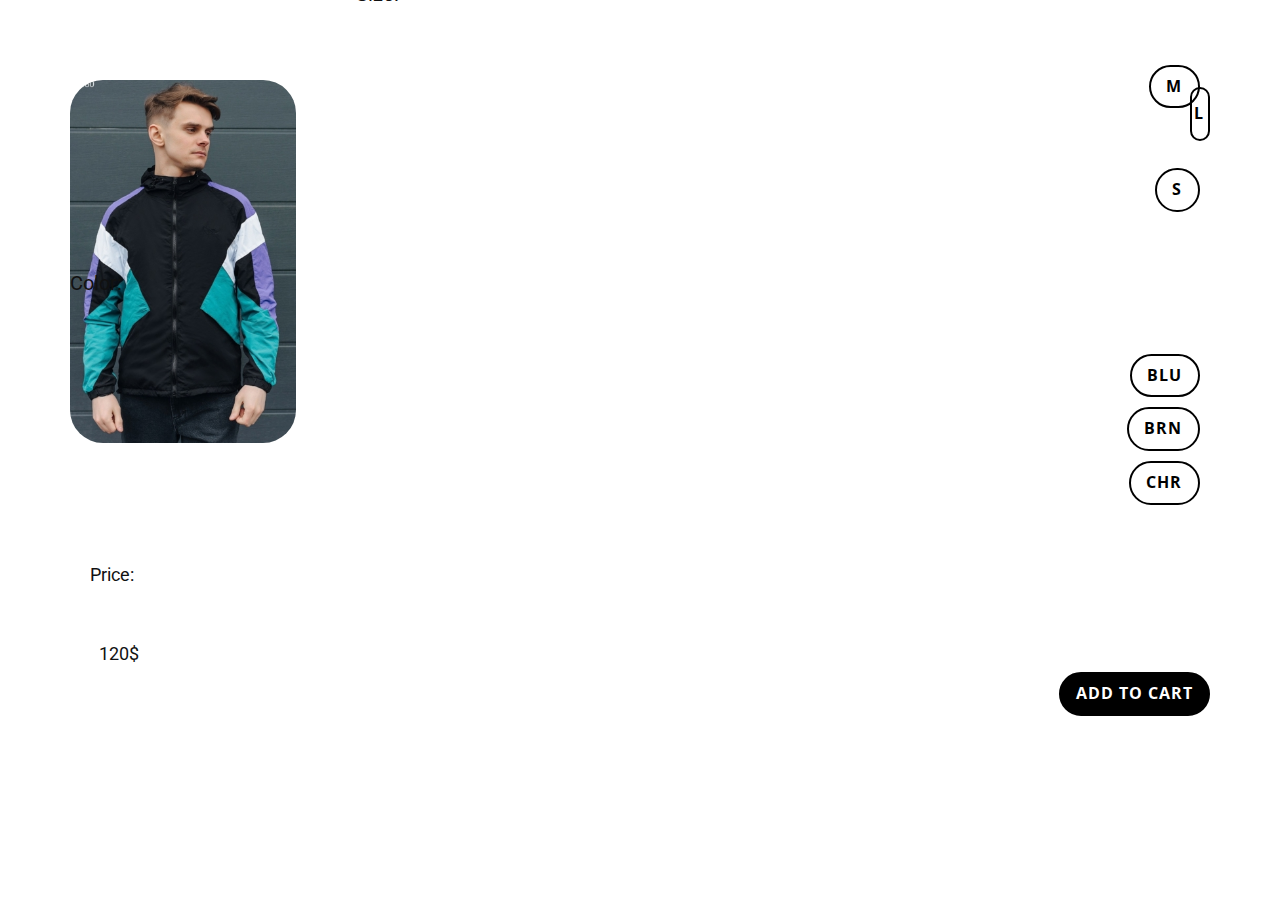
==== index.html @ 29a9a9c2 "Импорт всех существующих файлов сайта" ====
<!DOCTYPE html>
<html style="font-size: 16px;">
  <head>
    <meta name="viewport" content="width=device-width, initial-scale=1.0">
    <meta charset="utf-8">
    <meta name="keywords" content="Size:, Color:, Price:​, 120$">
    <meta name="description" content="">
    <meta name="page_type" content="np-template-header-footer-from-plugin">
    <title>О нас</title>
    <link rel="stylesheet" href="nicepage.css" media="screen">
<link rel="stylesheet" href="О-нас.css" media="screen">
    <script class="u-script" type="text/javascript" src="jquery.js" defer=""></script>
    <script class="u-script" type="text/javascript" src="nicepage.js" defer=""></script>
    <meta name="generator" content="Nicepage 4.9.5, nicepage.com">
    
    <link id="u-theme-google-font" rel="stylesheet" href="https://fonts.googleapis.com/css?family=Roboto:100,100i,300,300i,400,400i,500,500i,700,700i,900,900i|Open+Sans:300,300i,400,400i,500,500i,600,600i,700,700i,800,800i">
    
    
    <script type="application/ld+json">{
		"@context": "http://schema.org",
		"@type": "Organization",
		"name": ""
}</script>
    <meta name="theme-color" content="#478ac9">
    <meta property="og:title" content="О нас">
    <meta property="og:type" content="website">
  </head>
  <body data-home-page="О-нас.html" data-home-page-title="О нас" class="u-body u-xl-mode"><header class="u-clearfix u-header u-header" id="sec-addf"><div class="u-align-left-xs u-clearfix u-sheet u-valign-middle-lg u-valign-middle-md u-valign-middle-sm u-valign-middle-xl u-sheet-1"></div></header>
    <section class="u-clearfix u-section-1" id="sec-8db0">
    
      <div class="u-clearfix u-sheet u-sheet-1">
     
       
        <img class="u-image u-image-round u-radius-33 u-image-1" src="images/7acb15f64e4e4f55aa6701a86f646e0c.jpeg" alt="" data-image-width="378" data-image-height="552">
        <a id="buto" class="u-active-palette-1-base u-border-2 u-border-active-black u-border-black u-border-hover-black u-btn u-btn-round u-button-style u-none u-radius-50 u-btn-1">L</a>
        <h1 class="u-text u-text-1">Size:</h1>
        <a id="buto" class="u-active-palette-1-base u-border-2 u-border-active-black u-border-black u-border-hover-black u-btn u-btn-round u-button-style u-none u-radius-50 u-btn-2">M</a>
        <a id="buto" class="u-active-palette-1-base u-border-2 u-border-active-black u-border-black u-border-hover-black u-btn u-btn-round u-button-style u-none u-radius-50 u-btn-3">S</a>
        <h1 class="u-text u-text-default-xs u-text-2">Color:</h1>
        <a id="buto1" class="u-active-palette-1-base u-border-2 u-border-active-black u-border-black u-border-hover-black u-btn u-btn-round u-button-style u-none u-radius-50 u-btn-4">Blu</a>
        <a id="buto" class="u-active-palette-1-base u-border-2 u-border-active-black u-border-black u-border-hover-black u-btn u-btn-round u-button-style u-none u-radius-50 u-btn-5">Brn</a>
        <a id="buto" class="u-active-palette-1-base u-border-2 u-border-active-black u-border-black u-border-hover-black u-btn u-btn-round u-button-style u-none u-radius-50 u-btn-6">Chr</a>
        <h1 class="u-text u-text-default-xs u-text-3">Price: </h1>
        <h2 class="u-text u-text-default-xs u-text-4">120$</h2>
        <a  class="u-active-palette-1-base u-black u-border-2 u-border-active-black u-border-black u-border-hover-black u-btn u-btn-round u-button-style u-radius-50 u-btn-7">Add to cart</a>
      </div>
    </section>
    <script>
    var btn = document.getElementById("buto1");
    btn.addEventListener("click", function() {
    this.classList.add("active");
    });
    
    
        </script>
        <style>
    
    .active {
    background-color: rgb(0, 0, 0);
    } </style>
    <footer class="u-align-center u-clearfix u-footer u-white u-footer" id="sec-1e5b"><div class="u-align-left-xs u-clearfix u-sheet u-sheet-1"></div></footer>
    <script>
      var btn = document.getElementById("buto");
btn.addEventListener("click", function() {
this.classList.add("active");
});


    </script>
    <style>

.active {
background-color: rgb(0, 0, 0);
} </style>
  </body>
</html>
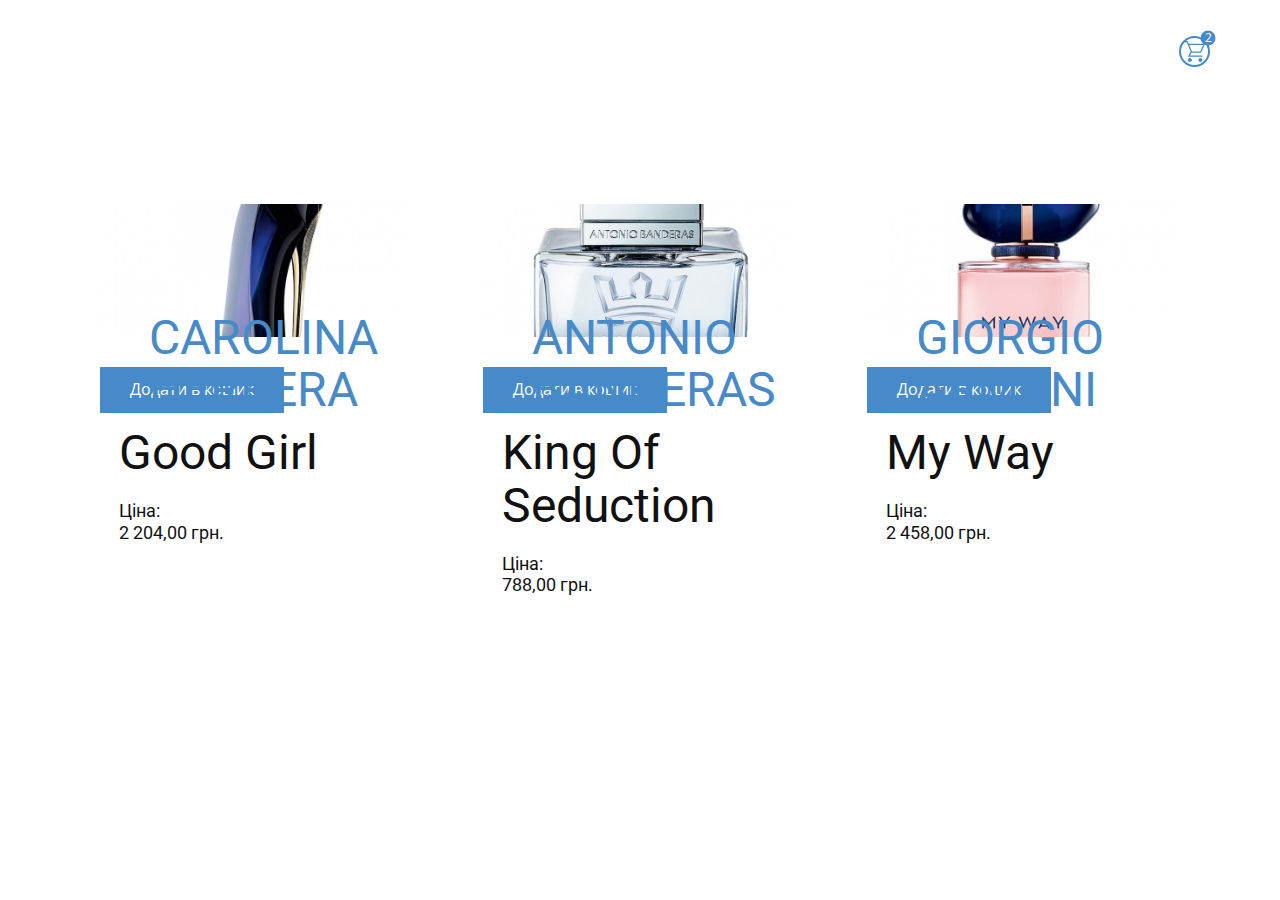
==== commit 8abac678: "first commit" ====
--- a/index.html
+++ b/index.html
@@ -3,7 +3,7 @@
   <head>
     <meta name="viewport" content="width=device-width, initial-scale=1.0">
     <meta charset="utf-8">
-    <meta name="keywords" content="Size:, Color:, Price:​, 120$">
+    <meta name="keywords" content="CAROLINA HERRERAGood Girl, ​ANTONIO BANDERASKing Of Seduction, GIORGIO ARMANIMy Way">
     <meta name="description" content="">
     <meta name="page_type" content="np-template-header-footer-from-plugin">
     <title>О нас</title>
@@ -16,6 +16,8 @@
     <link id="u-theme-google-font" rel="stylesheet" href="https://fonts.googleapis.com/css?family=Roboto:100,100i,300,300i,400,400i,500,500i,700,700i,900,900i|Open+Sans:300,300i,400,400i,500,500i,600,600i,700,700i,800,800i">
     
     
+    
+    
     <script type="application/ld+json">{
 		"@context": "http://schema.org",
 		"@type": "Organization",
@@ -25,52 +27,98 @@
     <meta property="og:title" content="О нас">
     <meta property="og:type" content="website">
   </head>
-  <body data-home-page="О-нас.html" data-home-page-title="О нас" class="u-body u-xl-mode"><header class="u-clearfix u-header u-header" id="sec-addf"><div class="u-align-left-xs u-clearfix u-sheet u-valign-middle-lg u-valign-middle-md u-valign-middle-sm u-valign-middle-xl u-sheet-1"></div></header>
-    <section class="u-clearfix u-section-1" id="sec-8db0">
-    
-      <div class="u-clearfix u-sheet u-sheet-1">
-     
-       
-        <img class="u-image u-image-round u-radius-33 u-image-1" src="images/7acb15f64e4e4f55aa6701a86f646e0c.jpeg" alt="" data-image-width="378" data-image-height="552">
-        <a id="buto" class="u-active-palette-1-base u-border-2 u-border-active-black u-border-black u-border-hover-black u-btn u-btn-round u-button-style u-none u-radius-50 u-btn-1">L</a>
-        <h1 class="u-text u-text-1">Size:</h1>
-        <a id="buto" class="u-active-palette-1-base u-border-2 u-border-active-black u-border-black u-border-hover-black u-btn u-btn-round u-button-style u-none u-radius-50 u-btn-2">M</a>
-        <a id="buto" class="u-active-palette-1-base u-border-2 u-border-active-black u-border-black u-border-hover-black u-btn u-btn-round u-button-style u-none u-radius-50 u-btn-3">S</a>
-        <h1 class="u-text u-text-default-xs u-text-2">Color:</h1>
-        <a id="buto1" class="u-active-palette-1-base u-border-2 u-border-active-black u-border-black u-border-hover-black u-btn u-btn-round u-button-style u-none u-radius-50 u-btn-4">Blu</a>
-        <a id="buto" class="u-active-palette-1-base u-border-2 u-border-active-black u-border-black u-border-hover-black u-btn u-btn-round u-button-style u-none u-radius-50 u-btn-5">Brn</a>
-        <a id="buto" class="u-active-palette-1-base u-border-2 u-border-active-black u-border-black u-border-hover-black u-btn u-btn-round u-button-style u-none u-radius-50 u-btn-6">Chr</a>
-        <h1 class="u-text u-text-default-xs u-text-3">Price: </h1>
-        <h2 class="u-text u-text-default-xs u-text-4">120$</h2>
-        <a  class="u-active-palette-1-base u-black u-border-2 u-border-active-black u-border-black u-border-hover-black u-btn u-btn-round u-button-style u-radius-50 u-btn-7">Add to cart</a>
+  <body data-home-page="О-нас.html" data-home-page-title="О нас" class="u-body u-xl-mode"><header class="u-clearfix u-header u-header" id="sec-addf"><div class="u-align-left-xs u-clearfix u-sheet u-valign-middle-lg u-valign-middle-md u-valign-middle-sm u-valign-middle-xl u-sheet-1"><!--shopping_cart-->
+        <a class="u-shopping-cart u-shopping-cart-1" href="#"><span class="u-border-2 u-border-palette-1-base u-icon u-icon-circle u-shopping-cart-icon u-text-palette-1-base u-icon-1"><svg class="u-svg-link" preserveAspectRatio="xMidYMin slice" viewBox="0 0 16 16" style=""><use xmlns:xlink="http://www.w3.org/1999/xlink" xlink:href="#svg-b035"></use></svg><svg class="u-svg-content" viewBox="0 0 16 16" x="0px" y="0px" id="svg-b035"><path d="M14.5,3l-2.1,5H6.1L5.9,7.6L4,3H14.5 M0,0v1h2.1L5,8l-2,4h11v-1H4.6l1-2H13l3-7H3.6L2.8,0H0z M12.5,13
+	c-0.8,0-1.5,0.7-1.5,1.5s0.7,1.5,1.5,1.5s1.5-0.7,1.5-1.5S13.3,13,12.5,13L12.5,13z M4.5,13C3.7,13,3,13.7,3,14.5S3.7,16,4.5,16
+	S6,15.3,6,14.5S5.3,13,4.5,13L4.5,13z"></path></svg>
+        <span class="u-icon-circle u-palette-1-base u-shopping-cart-count" style="font-size: 0.75rem;"><!--shopping_cart_count-->2<!--/shopping_cart_count--></span>
+    </span>
+        </a><!--/shopping_cart-->
+      </div></header>
+    <section class="u-clearfix u-section-1" id="sec-34e7">
+      <div class="u-clearfix u-sheet u-sheet-1"><!--blog--><!--blog_options_json--><!--{"type":"Recent","source":"","tags":"","count":""}--><!--/blog_options_json-->
+        <div class="u-blog u-container-style u-expanded-width u-layout-horizontal u-blog-1">
+          <div class="u-list-control"></div>
+          <div class="u-repeater u-repeater-1"><!--blog_post-->
+            <div class="u-blog-post u-container-style u-repeater-item">
+              <div class="u-container-layout u-similar-container u-container-layout-1">
+                <a class="u-post-header-link" href="blog/пост-5.html"><!--blog_post_image-->
+                  <img src="images/carolina-herrera-good-girl.jpg" alt="" class="u-blog-control u-expanded-width-lg u-expanded-width-md u-expanded-width-sm u-expanded-width-xl u-image u-image-default u-image-1" data-image-width="720" data-image-height="720"><!--/blog_post_image-->
+                </a>
+                <a href="https://nicepage.com/k/retro-website-templates" class="u-btn u-button-style u-btn-1">Додати в кошик</a>
+                <h1 class="u-text u-text-1">
+                  <a href="https://www.brocard.ua/ua/brand/carolina_herrera" class="brand-name u-active-none u-border-none u-btn u-button-style u-hover-none u-none u-text-palette-1-base u-btn-2">CAROLINA HERRERA</a>Good Girl
+                </h1>
+                <h6 class="u-text u-text-2"> Ціна:<br>2&nbsp;204,00&nbsp;грн.
+                </h6>
+              </div>
+            </div><!--/blog_post--><!--blog_post-->
+            <div class="u-blog-post u-container-style u-repeater-item">
+              <div class="u-container-layout u-similar-container u-container-layout-2">
+                <a class="u-post-header-link" href="blog/пост-4.html"><!--blog_post_image-->
+                  <img src="images/antonio-banderas-king-of-seduction.jpg" alt="" class="u-blog-control u-expanded-width-lg u-expanded-width-md u-expanded-width-sm u-expanded-width-xl u-image u-image-default u-image-2" data-image-width="720" data-image-height="720"><!--/blog_post_image-->
+                </a>
+                <a href="https://nicepage.com/k/retro-website-templates" class="u-btn u-button-style u-btn-3">Додати в кошик</a>
+                <h1 class="u-text u-text-3">
+                  <a href="https://www.brocard.ua/ua/brand/antonio_banderas" class="brand-name u-active-none u-border-none u-btn u-button-style u-hover-none u-none u-text-palette-1-base u-btn-4">ANTONIO BANDERAS</a>King Of Seduction
+                </h1>
+                <h6 class="u-text u-text-4">Ціна:<br>788,00&nbsp;грн.
+                </h6>
+              </div>
+            </div><!--/blog_post--><!--blog_post-->
+            <div class="u-blog-post u-container-style u-repeater-item">
+              <div class="u-container-layout u-similar-container u-container-layout-3">
+                <a class="u-post-header-link" href="blog/пост-3.html"><!--blog_post_image-->
+                  <img src="images/giorgio-armani-my-way.jpg" alt="" class="u-blog-control u-expanded-width-lg u-expanded-width-md u-expanded-width-sm u-expanded-width-xl u-image u-image-default u-image-3" data-image-width="720" data-image-height="720"><!--/blog_post_image-->
+                </a>
+                <a id = "yourId" class="u-btn u-button-style u-btn-5">Додати в кошик</a>
+                <h1 class="u-text u-text-5">
+                  <script>
+                    document.getElementById('yourId').onclick = function(){
+alert('message');
+}
+                  </script>
+                  <a href="https://www.brocard.ua/ua/brand/giorgio_armani" class="brand-name u-active-none u-border-none u-btn u-button-style u-hover-none u-none u-text-palette-1-base u-btn-6">GIORGIO ARMANI</a>
+                  <br>My Way
+                </h1>
+                <h6 class="u-text u-text-6"> Ціна:<br>2&nbsp;458,00&nbsp;грн.
+                </h6>
+              </div>
+            </div><!--/blog_post-->
+          </div>
+          <div class="u-list-control"></div>
+          <a class="u-absolute-vcenter u-gallery-nav u-gallery-nav-prev u-hidden-xs u-opacity u-opacity-70 u-spacing-10 u-text-body-alt-color u-gallery-nav-1" href="#" role="button">
+            <span aria-hidden="true">
+              <svg viewBox="0 0 451.847 451.847"><path d="M97.141,225.92c0-8.095,3.091-16.192,9.259-22.366L300.689,9.27c12.359-12.359,32.397-12.359,44.751,0
+c12.354,12.354,12.354,32.388,0,44.748L173.525,225.92l171.903,171.909c12.354,12.354,12.354,32.391,0,44.744
+c-12.354,12.365-32.386,12.365-44.745,0l-194.29-194.281C100.226,242.115,97.141,234.018,97.141,225.92z"></path></svg>
+            </span>
+            <span class="sr-only">
+              <svg viewBox="0 0 451.847 451.847"><path d="M97.141,225.92c0-8.095,3.091-16.192,9.259-22.366L300.689,9.27c12.359-12.359,32.397-12.359,44.751,0
+c12.354,12.354,12.354,32.388,0,44.748L173.525,225.92l171.903,171.909c12.354,12.354,12.354,32.391,0,44.744
+c-12.354,12.365-32.386,12.365-44.745,0l-194.29-194.281C100.226,242.115,97.141,234.018,97.141,225.92z"></path></svg>
+            </span>
+          </a>
+          <a class="u-absolute-vcenter u-gallery-nav u-gallery-nav-next u-hidden-xs u-opacity u-opacity-70 u-spacing-10 u-text-body-alt-color u-gallery-nav-2" href="#" role="button">
+            <span aria-hidden="true">
+              <svg viewBox="0 0 451.846 451.847"><path d="M345.441,248.292L151.154,442.573c-12.359,12.365-32.397,12.365-44.75,0c-12.354-12.354-12.354-32.391,0-44.744
+L278.318,225.92L106.409,54.017c-12.354-12.359-12.354-32.394,0-44.748c12.354-12.359,32.391-12.359,44.75,0l194.287,194.284
+c6.177,6.18,9.262,14.271,9.262,22.366C354.708,234.018,351.617,242.115,345.441,248.292z"></path></svg>
+            </span>
+            <span class="sr-only">
+              <svg viewBox="0 0 451.846 451.847"><path d="M345.441,248.292L151.154,442.573c-12.359,12.365-32.397,12.365-44.75,0c-12.354-12.354-12.354-32.391,0-44.744
+L278.318,225.92L106.409,54.017c-12.354-12.359-12.354-32.394,0-44.748c12.354-12.359,32.391-12.359,44.75,0l194.287,194.284
+c6.177,6.18,9.262,14.271,9.262,22.366C354.708,234.018,351.617,242.115,345.441,248.292z"></path></svg>
+            </span>
+          </a>
+        </div><!--/blog-->
       </div>
     </section>
-    <script>
-    var btn = document.getElementById("buto1");
-    btn.addEventListener("click", function() {
-    this.classList.add("active");
-    });
     
     
-        </script>
-        <style>
     
-    .active {
-    background-color: rgb(0, 0, 0);
-    } </style>
+    
     <footer class="u-align-center u-clearfix u-footer u-white u-footer" id="sec-1e5b"><div class="u-align-left-xs u-clearfix u-sheet u-sheet-1"></div></footer>
-    <script>
-      var btn = document.getElementById("buto");
-btn.addEventListener("click", function() {
-this.classList.add("active");
-});
-
-
-    </script>
-    <style>
-
-.active {
-background-color: rgb(0, 0, 0);
-} </style>
+    
   </body>
 </html>--- a/nicepage.css
+++ b/nicepage.css
@@ -36629,12 +36629,27 @@
 }
 
 .u-header .u-sheet-1 {
-  min-height: 80px;
+  min-height: 154px;
+}
+
+.u-header .u-shopping-cart-1 {
+  height: 31px;
+  width: 31px;
+  margin: 9px 0 60px auto;
+}
+
+.u-header .u-icon-1 {
+  padding: 3px;
 }
 
 
 
-
+@media (max-width: 575px) {
+  .u-header .u-shopping-cart-1 {
+    height: 31px;
+    margin-top: 10px;
+  }
+}
  .u-footer {
   background-image: none;
 }
--- a/О-нас.css
+++ b/О-нас.css
@@ -1,183 +1,254 @@
 .u-section-1 .u-sheet-1 {
-  min-height: 494px;
+  min-height: 500px;
+}
+
+.u-section-1 .u-blog-1 {
+  min-height: 375px;
+  margin-bottom: 60px;
+}
+
+.u-section-1 .u-repeater-1 {
+  grid-auto-columns: calc(33.3333% - 6.66667px);
+  grid-template-columns: calc(33.3333% - 6.66667px) calc(33.3333% - 6.66667px) calc(33.3333% - 6.66667px);
+  grid-gap: 10px 10px;
+}
+
+.u-section-1 .u-container-layout-1 {
+  padding: 30px;
 }
 
 .u-section-1 .u-image-1 {
-  width: 226px;
-  height: 363px;
-  margin: 0 auto 60px 0;
+  height: 133px;
+  margin-top: 20px;
 }
 
 .u-section-1 .u-btn-1 {
-  align-self: center;
-  letter-spacing: 1px;
-  font-weight: 700;
-  text-transform: uppercase;
-  border-style: solid;
-  margin: -416px 0 60px auto;
-  padding: 12px 4px 12px 2px;
+  margin: 30px auto 0 0;
 }
 
 .u-section-1 .u-text-1 {
   width: auto;
-  font-size: 1.25rem;
-  margin: -218px -10px 60px 286px;
+  margin: -111px 19px 0;
 }
 
 .u-section-1 .u-btn-2 {
-  align-self: center;
-  letter-spacing: 1px;
-  font-weight: 700;
-  text-transform: uppercase;
-  border-style: solid;
-  margin: 54px 10px 60px auto;
-  padding: 7px 16px 7px 15px;
+  background-image: none;
+}
+
+.u-section-1 .u-text-2 {
+  width: 302px;
+  margin-left: 19px;
+  margin-right: 19px;
+  margin-bottom: 0;
+}
+
+.u-section-1 .u-container-layout-2 {
+  padding: 30px;
+}
+
+.u-section-1 .u-image-2 {
+  height: 133px;
+  margin-top: 20px;
 }
 
 .u-section-1 .u-btn-3 {
-  align-self: center;
-  letter-spacing: 1px;
-  font-weight: 700;
-  text-transform: uppercase;
-  border-style: solid;
-  margin: 10px 10px 60px auto;
-  padding: 7px 16px 7px 15px;
-}
-
-.u-section-1 .u-text-2 {
-  font-size: 1.25rem;
+  margin: 30px auto 0 0;
+}
+
+.u-section-1 .u-text-3 {
   width: auto;
-  margin: 20px 10px 60px auto;
+  margin: -111px 19px 0;
 }
 
 .u-section-1 .u-btn-4 {
-  align-self: center;
-  letter-spacing: 1px;
-  font-weight: 700;
-  text-transform: uppercase;
-  border-style: solid;
-  margin: 10px 10px 0 auto;
-  padding: 7px 16px 7px 15px;
+  background-image: none;
+}
+
+.u-section-1 .u-text-4 {
+  width: 302px;
+  margin-left: 19px;
+  margin-right: 19px;
+  margin-bottom: 0;
+}
+
+.u-section-1 .u-container-layout-3 {
+  padding: 30px;
+}
+
+.u-section-1 .u-image-3 {
+  height: 133px;
+  margin-top: 20px;
 }
 
 .u-section-1 .u-btn-5 {
-  align-self: center;
-  letter-spacing: 1px;
-  font-weight: 700;
-  text-transform: uppercase;
-  border-style: solid;
-  margin: 10px 10px 0 auto;
-  padding: 7px 16px 7px 15px;
+  margin: 30px auto 0 0;
+}
+
+.u-section-1 .u-text-5 {
+  width: auto;
+  margin: -111px 19px 0;
 }
 
 .u-section-1 .u-btn-6 {
-  align-self: center;
-  letter-spacing: 1px;
-  font-weight: 700;
-  text-transform: uppercase;
-  border-style: solid;
-  margin: 10px 10px 60px auto;
-  padding: 7px 16px 7px 15px;
-}
-
-.u-section-1 .u-text-3 {
-  font-size: 1.125rem;
-  width: auto;
-  margin: 29px auto 60px 20px;
-}
-
-.u-section-1 .u-text-4 {
-  width: auto;
-  font-size: 1.125rem;
-  margin: 5px auto 51px 29px;
-}
-
-.u-section-1 .u-btn-7 {
-  align-self: center;
-  letter-spacing: 1px;
-  font-weight: 700;
-  text-transform: uppercase;
-  border-style: solid;
   background-image: none;
-  margin: -43px 0 51px auto;
-  padding: 7px 15px;
+}
+
+.u-section-1 .u-text-6 {
+  width: 302px;
+  margin-left: 19px;
+  margin-right: 19px;
+  margin-bottom: 0;
+}
+
+.u-section-1 .u-gallery-nav-1 {
+  position: absolute;
+  left: 10px;
+  width: 40px;
+  height: 40px;
+}
+
+.u-section-1 .u-gallery-nav-2 {
+  position: absolute;
+  right: 10px;
+  width: 40px;
+  height: 40px;
+}
+
+@media (max-width: 1199px) {
+  .u-section-1 .u-repeater-1 {
+    grid-auto-columns: calc(33.333333333333336% - 6.66667px);
+    grid-template-columns: repeat(3, calc(33.333333333333336% - 6.66667px));
+  }
+}
+
+@media (max-width: 991px) {
+  .u-section-1 .u-repeater-1 {
+    grid-auto-columns: calc(50% - 5.0000025px);
+    grid-template-columns: repeat(2, calc(50% - 5.0000025px));
+  }
+}
+
+@media (max-width: 767px) {
+  .u-section-1 .u-repeater-1 {
+    grid-auto-columns: calc(100% - 0px);
+    grid-template-columns: 100%;
+  }
+
+  .u-section-1 .u-container-layout-1 {
+    padding-left: 10px;
+    padding-right: 10px;
+  }
+
+  .u-section-1 .u-container-layout-2 {
+    padding-left: 10px;
+    padding-right: 10px;
+  }
+
+  .u-section-1 .u-container-layout-3 {
+    padding-left: 10px;
+    padding-right: 10px;
+  }
 }
 
 @media (max-width: 575px) {
   .u-section-1 .u-sheet-1 {
-    min-height: 504px;
+    min-height: 632px;
+  }
+
+  .u-section-1 .u-blog-1 {
+    margin-top: -102px;
+    min-height: auto;
+  }
+
+  .u-section-1 .u-repeater-1 {
+    grid-auto-columns: 100%;
+    min-height: 489px;
+  }
+
+  .u-section-1 .u-container-layout-1 {
+    padding: 0 0 4px;
   }
 
   .u-section-1 .u-image-1 {
-    width: 247px;
-    height: 397px;
-    margin-top: -43px;
-    margin-bottom: 0;
+    height: 310px;
+    width: 340px;
+    margin: 17px -2px 0 auto;
   }
 
   .u-section-1 .u-btn-1 {
-    margin-top: -365px;
-    margin-right: 10px;
-    margin-bottom: 0;
-    padding: 7px 16px 7px 15px;
+    margin-top: 112px;
+    margin-left: auto;
   }
 
   .u-section-1 .u-text-1 {
-    margin-top: -75px;
-    margin-bottom: 0;
+    margin-top: -162px;
   }
 
   .u-section-1 .u-btn-2 {
-    margin-top: 63px;
-    margin-bottom: 0;
-    padding-right: 12px;
-    padding-bottom: 8px;
-    padding-left: 12px;
+    padding: 0;
+  }
+
+  .u-section-1 .u-text-2 {
+    width: auto;
+    margin-top: 0;
+    margin-bottom: 53px;
+  }
+
+  .u-section-1 .u-container-layout-2 {
+    padding: 0 0 4px;
+  }
+
+  .u-section-1 .u-image-2 {
+    height: 310px;
+    width: 340px;
+    margin: 17px -2px 0 auto;
   }
 
   .u-section-1 .u-btn-3 {
-    margin-bottom: 0;
-  }
-
-  .u-section-1 .u-text-2 {
-    margin-right: 0;
-    margin-bottom: 0;
+    margin-top: 112px;
+    margin-left: auto;
+  }
+
+  .u-section-1 .u-text-3 {
+    margin-top: -162px;
   }
 
   .u-section-1 .u-btn-4 {
-    font-size: 1rem;
-    margin-right: -13px;
+    padding: 0;
+  }
+
+  .u-section-1 .u-text-4 {
+    width: auto;
+    margin-top: 0;
+  }
+
+  .u-section-1 .u-container-layout-3 {
+    padding: 0 0 4px;
+  }
+
+  .u-section-1 .u-image-3 {
+    height: 310px;
+    width: 340px;
+    margin: 17px -2px 0 auto;
   }
 
   .u-section-1 .u-btn-5 {
-    margin-right: -12px;
-    padding-right: 15px;
-    padding-left: 14px;
+    margin-top: 112px;
+    margin-left: auto;
+  }
+
+  .u-section-1 .u-text-5 {
+    margin-top: -162px;
   }
 
   .u-section-1 .u-btn-6 {
-    margin-right: -13px;
-    margin-bottom: 0;
-    padding-right: 15px;
-  }
-
-  .u-section-1 .u-text-3 {
-    font-size: 1.5rem;
-    margin-top: 77px;
-    margin-bottom: 0;
-    margin-left: 0;
-  }
-
-  .u-section-1 .u-text-4 {
-    font-size: 1.25rem;
+    padding: 0;
+  }
+
+  .u-section-1 .u-text-6 {
+    width: auto;
     margin-top: 0;
-    margin-bottom: 0;
-    margin-left: 0;
-  }
-
-  .u-section-1 .u-btn-7 {
-    margin-right: -13px;
-    margin-bottom: 40px;
+    margin-bottom: 53px;
   }
 }{border-radius:10px
 }